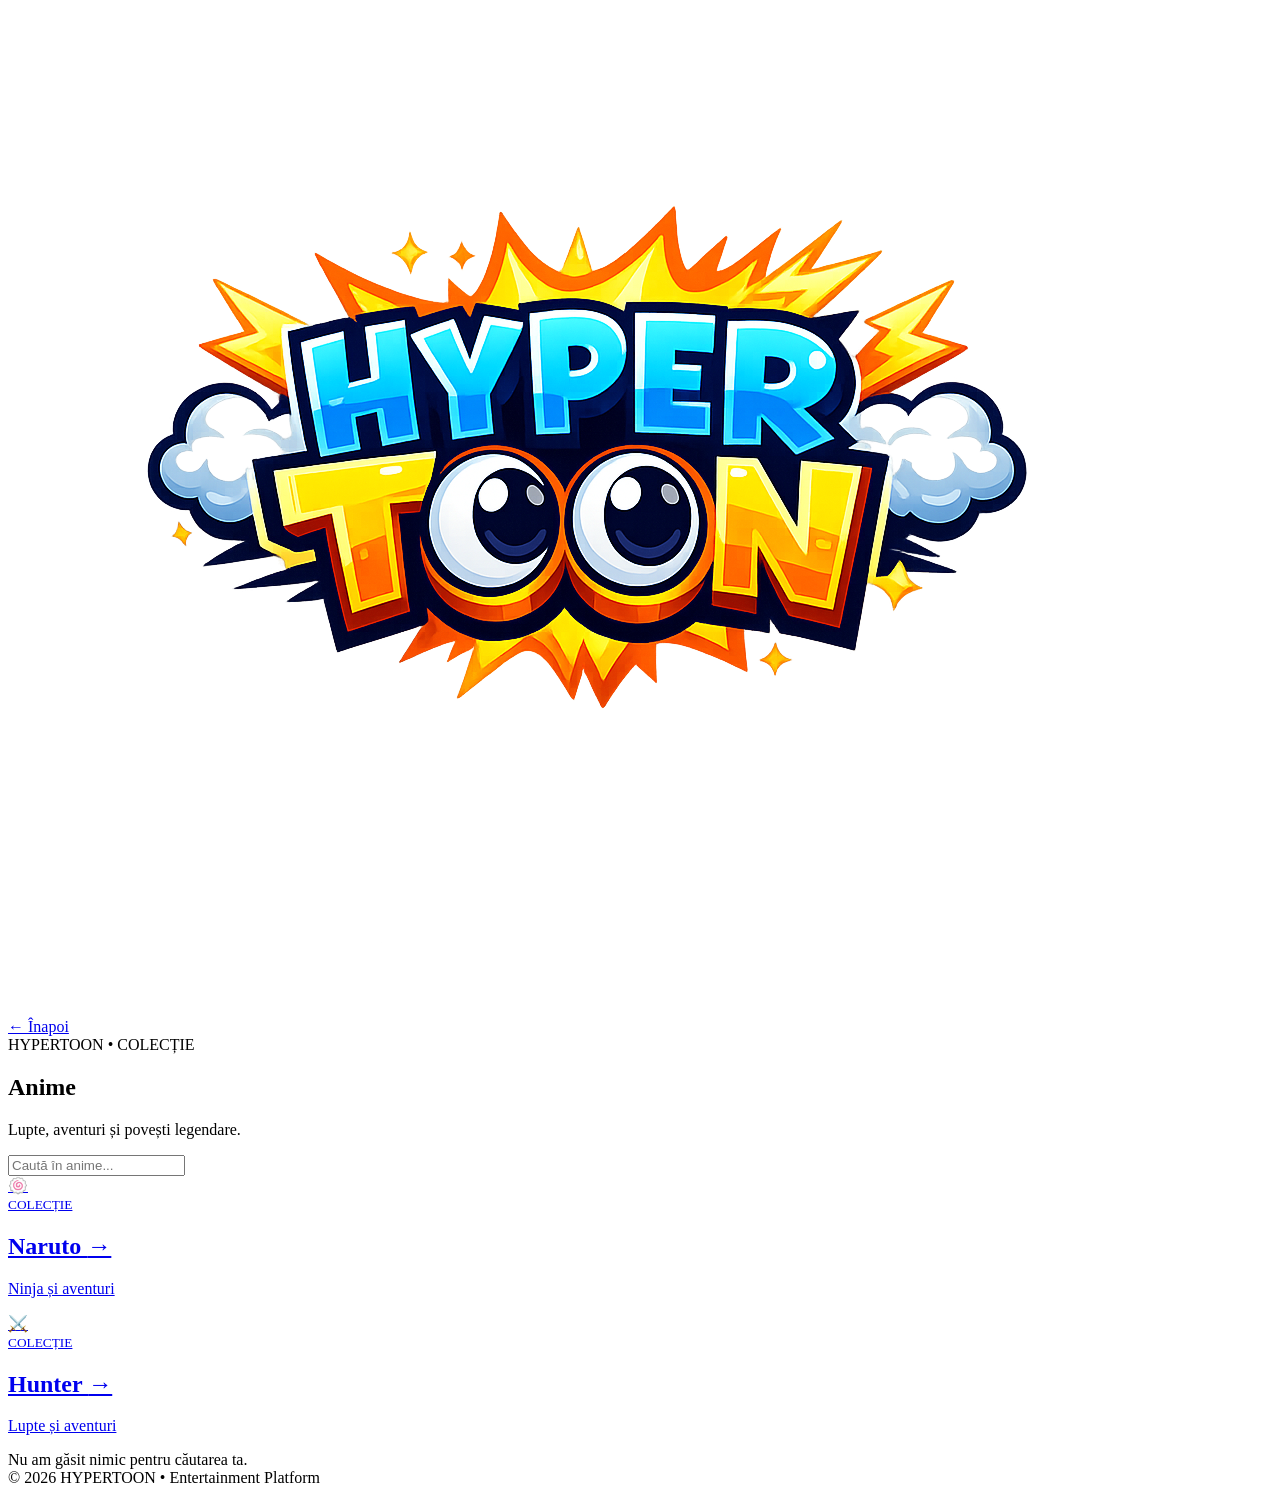
==== anime.html @ 8a5eeb65 "Add files via upload" ====
<!DOCTYPE html>
<html lang="ro">
<head>
<meta charset="UTF-8">
<meta name="viewport" content="width=device-width, initial-scale=1.0">
<meta name="theme-color" content="#050505">
<meta name="description" content="HYPERTOON — Anime">
<title>HYPERTOON — Anime</title>
<link rel="icon" type="image/png" href="logo.png">
<link rel="stylesheet" href="category.css">
</head>
<body>
<header class="header">
    <a href="index.html" class="back" aria-label="Înapoi la pagina principală">← Înapoi</a>
    <a href="index.html" aria-label="HYPERTOON"><img src="logo.png" alt="HYPERTOON" class="logo"></a>
</header>

<main class="main">
    <section class="heading">
        <span class="eyebrow">HYPERTOON • COLECȚIE</span>
        <h1>Anime</h1>
        <p>Lupte, aventuri și povești legendare.</p>
    </section>

    <div class="tools">
        <input id="search" class="search" type="search" placeholder="Caută în anime..." aria-label="Caută">
    </div>

    <section id="grid" class="grid" aria-label="Anime">
        <a class="card" href="player.html?id=naruto" data-name="naruto">
    <div class="poster" aria-hidden="true">🍥</div>
    <div class="card-info">
        <small>COLECȚIE</small>
        <h2>Naruto <span class="arrow">→</span></h2>
        <p>Ninja și aventuri</p>
    </div>
</a>
<a class="card" href="player.html?id=hunter" data-name="hunter">
    <div class="poster" aria-hidden="true">⚔️</div>
    <div class="card-info">
        <small>COLECȚIE</small>
        <h2>Hunter <span class="arrow">→</span></h2>
        <p>Lupte și aventuri</p>
    </div>
</a>
    </section>
    <div id="empty" class="empty">Nu am găsit nimic pentru căutarea ta.</div>
</main>

<footer class="footer">© 2026 HYPERTOON • Entertainment Platform</footer>

<script>
const search = document.getElementById('search');
const cards = [...document.querySelectorAll('.card')];
const empty = document.getElementById('empty');

search.addEventListener('input', () => {
    const q = search.value.trim().toLowerCase();
    let visible = 0;
    cards.forEach(card => {
        const match = card.dataset.name.includes(q);
        card.style.display = match ? '' : 'none';
        if (match) visible++;
    });
    empty.style.display = visible ? 'none' : 'block';
});
</script>
</body>
</html>
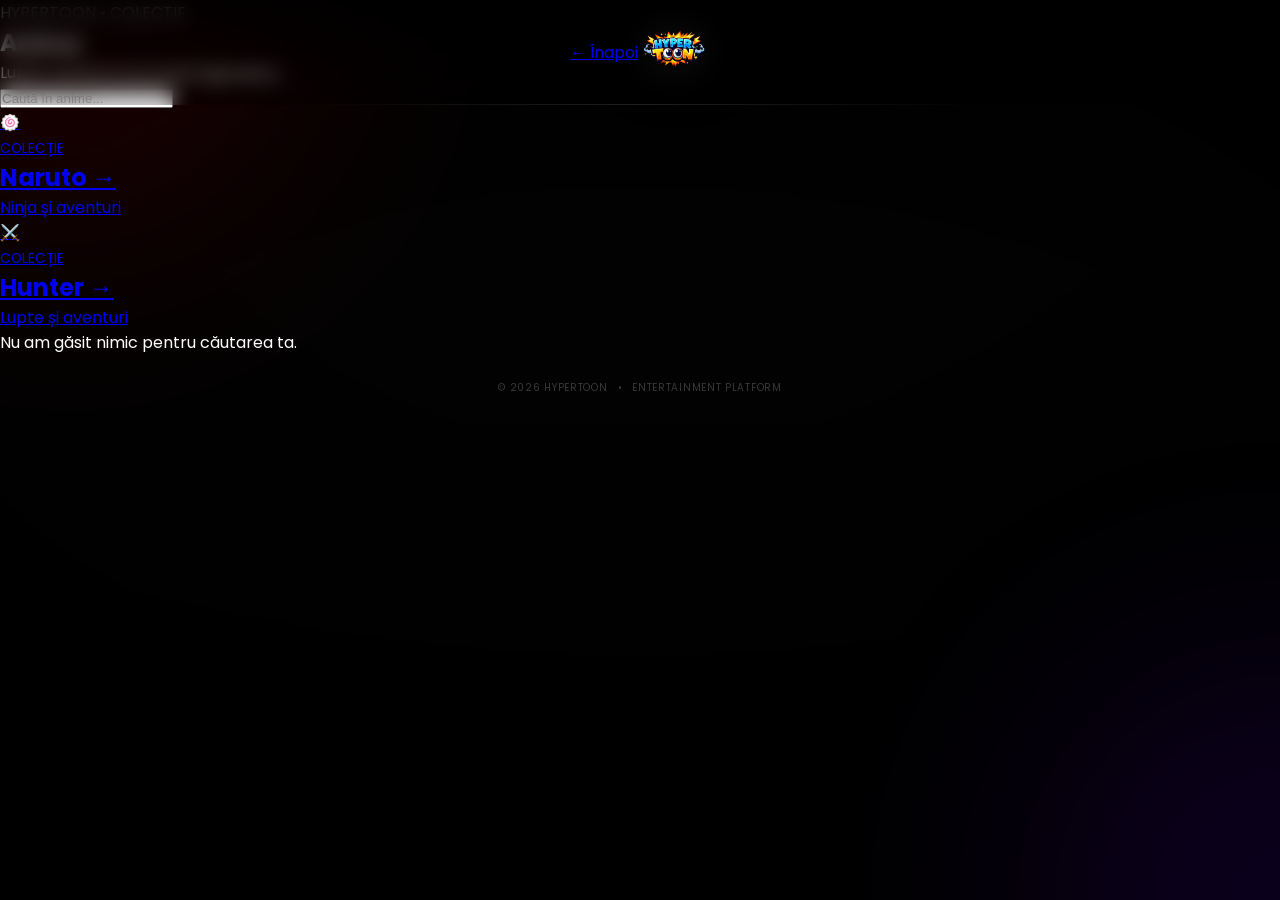
==== commit 506a804a: "Update anime.html" ====
--- a/anime.html
+++ b/anime.html
@@ -1,3 +1,4 @@
+
 <!DOCTYPE html>
 <html lang="ro">
 <head>
@@ -7,63 +8,76 @@
 <meta name="description" content="HYPERTOON — Anime">
 <title>HYPERTOON — Anime</title>
 <link rel="icon" type="image/png" href="logo.png">
-<link rel="stylesheet" href="category.css">
+<link rel="stylesheet" href="style.css">
 </head>
 <body>
+<div class="background"></div>
+<div class="background-overlay"></div>
+<div class="vignette"></div>
+<div class="glow glow-one"></div>
+<div class="glow glow-two"></div>
+
 <header class="header">
-    <a href="index.html" class="back" aria-label="Înapoi la pagina principală">← Înapoi</a>
-    <a href="index.html" aria-label="HYPERTOON"><img src="logo.png" alt="HYPERTOON" class="logo"></a>
+    <a href="index.html" class="page-back" aria-label="Înapoi la pagina principală">← Înapoi</a>
+    <a href="index.html" class="logo-link" aria-label="HYPERTOON">
+        <img src="logo.png" alt="HYPERTOON" class="logo">
+    </a>
+    <div class="header-line"></div>
 </header>
 
-<main class="main">
-    <section class="heading">
+
+<main class="collection-main">
+    <section class="collection-heading">
         <span class="eyebrow">HYPERTOON • COLECȚIE</span>
         <h1>Anime</h1>
         <p>Lupte, aventuri și povești legendare.</p>
     </section>
 
-    <div class="tools">
-        <input id="search" class="search" type="search" placeholder="Caută în anime..." aria-label="Caută">
+    <div class="collection-tools">
+        <input id="collectionSearch" class="collection-search" type="search"
+               placeholder="Caută în anime..." aria-label="Caută în anime">
     </div>
 
-    <section id="grid" class="grid" aria-label="Anime">
-        <a class="card" href="player.html?id=naruto" data-name="naruto">
-    <div class="poster" aria-hidden="true">🍥</div>
-    <div class="card-info">
-        <small>COLECȚIE</small>
-        <h2>Naruto <span class="arrow">→</span></h2>
-        <p>Ninja și aventuri</p>
-    </div>
-</a>
-<a class="card" href="player.html?id=hunter" data-name="hunter">
-    <div class="poster" aria-hidden="true">⚔️</div>
-    <div class="card-info">
-        <small>COLECȚIE</small>
-        <h2>Hunter <span class="arrow">→</span></h2>
-        <p>Lupte și aventuri</p>
-    </div>
-</a>
+    <section id="collectionGrid" class="collection-grid" aria-label="Anime">
+        
+        <a class="collection-card" href="player.html?id=naruto" data-name="naruto ninja și aventuri">
+            <div class="collection-poster" aria-hidden="true"><span>🍥</span></div>
+            <div class="collection-card-body">
+                <small>COLECȚIE</small>
+                <h2>Naruto <span class="collection-arrow">→</span></h2>
+                <p>Ninja și aventuri</p>
+            </div>
+        </a>
+        <a class="collection-card" href="player.html?id=hunter" data-name="hunter lupte și aventuri">
+            <div class="collection-poster" aria-hidden="true"><span>⚔️</span></div>
+            <div class="collection-card-body">
+                <small>COLECȚIE</small>
+                <h2>Hunter <span class="collection-arrow">→</span></h2>
+                <p>Lupte și aventuri</p>
+            </div>
+        </a>
     </section>
-    <div id="empty" class="empty">Nu am găsit nimic pentru căutarea ta.</div>
+    <div id="collectionEmpty" class="collection-empty">Nu am găsit nimic pentru căutarea ta.</div>
 </main>
 
-<footer class="footer">© 2026 HYPERTOON • Entertainment Platform</footer>
-
 <script>
-const search = document.getElementById('search');
-const cards = [...document.querySelectorAll('.card')];
-const empty = document.getElementById('empty');
+const search = document.getElementById('collectionSearch');
+const cards = [...document.querySelectorAll('.collection-card')];
+const empty = document.getElementById('collectionEmpty');
 
 search.addEventListener('input', () => {
     const q = search.value.trim().toLowerCase();
     let visible = 0;
     cards.forEach(card => {
         const match = card.dataset.name.includes(q);
-        card.style.display = match ? '' : 'none';
+        card.hidden = !match;
         if (match) visible++;
     });
     empty.style.display = visible ? 'none' : 'block';
 });
 </script>
+
+
+<footer class="footer">© 2026 HYPERTOON <span>•</span> Entertainment Platform</footer>
 </body>
 </html>
--- a/style.css
+++ b/style.css
@@ -0,0 +1,1066 @@
+@import url('https://fonts.googleapis.com/css2?family=Poppins:wght@300;400;500;600;700;800&display=swap');
+
+
+/* =========================================================
+   RESET
+========================================================= */
+
+* {
+    margin: 0;
+    padding: 0;
+    box-sizing: border-box;
+}
+
+html {
+    scroll-behavior: smooth;
+}
+
+body {
+    min-height: 100vh;
+
+    background: #050505;
+
+    color: #fff;
+
+    font-family: 'Poppins', sans-serif;
+
+    overflow-x: hidden;
+}
+
+
+/* =========================================================
+   BACKGROUND
+========================================================= */
+
+.background {
+    position: fixed;
+
+    inset: 0;
+
+    z-index: -5;
+
+    background-image: url("background.png");
+
+    background-size: cover;
+    background-position: center;
+    background-repeat: no-repeat;
+
+    transform: scale(1.04);
+
+    animation: backgroundZoom 18s ease-in-out infinite alternate;
+}
+
+.background-overlay {
+    position: fixed;
+
+    inset: 0;
+
+    z-index: -4;
+
+    background:
+        linear-gradient(
+            180deg,
+            rgba(0, 0, 0, .68) 0%,
+            rgba(0, 0, 0, .48) 30%,
+            rgba(0, 0, 0, .78) 72%,
+            rgba(0, 0, 0, .96) 100%
+        );
+}
+
+.vignette {
+    position: fixed;
+
+    inset: 0;
+
+    z-index: -3;
+
+    pointer-events: none;
+
+    background:
+        radial-gradient(
+            ellipse at center,
+            transparent 20%,
+            rgba(0, 0, 0, .25) 60%,
+            rgba(0, 0, 0, .85) 100%
+        );
+}
+
+@keyframes backgroundZoom {
+
+    from {
+        transform: scale(1.04);
+    }
+
+    to {
+        transform: scale(1.1);
+    }
+
+}
+
+
+/* =========================================================
+   DECORATIVE GLOWS
+========================================================= */
+
+.glow {
+    position: fixed;
+
+    width: 500px;
+    height: 500px;
+
+    border-radius: 50%;
+
+    filter: blur(130px);
+
+    opacity: .12;
+
+    pointer-events: none;
+
+    z-index: -2;
+}
+
+.glow-one {
+    top: -250px;
+    left: -180px;
+
+    background: #e50914;
+
+    animation: floatGlow 10s ease-in-out infinite alternate;
+}
+
+.glow-two {
+    right: -250px;
+    bottom: -250px;
+
+    background: #6d00ff;
+
+    animation: floatGlow 13s ease-in-out infinite alternate-reverse;
+}
+
+@keyframes floatGlow {
+
+    from {
+        transform: translate(0, 0);
+    }
+
+    to {
+        transform: translate(80px, 50px);
+    }
+
+}
+
+
+/* =========================================================
+   HEADER
+========================================================= */
+
+.header {
+    position: fixed;
+
+    top: 0;
+    left: 0;
+
+    width: 100%;
+
+    height: 105px;
+
+    display: flex;
+    align-items: center;
+    justify-content: center;
+
+    z-index: 100;
+
+    background:
+        linear-gradient(
+            180deg,
+            rgba(0, 0, 0, .82),
+            rgba(0, 0, 0, .18)
+        );
+
+    backdrop-filter: blur(10px);
+    -webkit-backdrop-filter: blur(10px);
+}
+
+.logo-link {
+    display: flex;
+
+    align-items: center;
+    justify-content: center;
+
+    text-decoration: none;
+}
+
+.logo {
+    width: auto;
+    height: 72px;
+
+    object-fit: contain;
+
+    filter:
+        drop-shadow(0 8px 25px rgba(0,0,0,.6))
+        drop-shadow(0 0 18px rgba(255,255,255,.08));
+
+    transition:
+        transform .3s ease,
+        filter .3s ease;
+}
+
+.logo:hover {
+    transform: scale(1.04);
+
+    filter:
+        drop-shadow(0 8px 25px rgba(0,0,0,.7))
+        drop-shadow(0 0 25px rgba(229,9,20,.2));
+}
+
+.header-line {
+    position: absolute;
+
+    bottom: 0;
+
+    left: 50%;
+
+    width: min(700px, 65%);
+
+    height: 1px;
+
+    transform: translateX(-50%);
+
+    background:
+        linear-gradient(
+            90deg,
+            transparent,
+            rgba(255,255,255,.12),
+            transparent
+        );
+}
+
+
+/* =========================================================
+   MAIN
+========================================================= */
+
+.main {
+
+    width: min(1250px, 92%);
+
+    margin: auto;
+
+    padding-top: 165px;
+    padding-bottom: 45px;
+
+    position: relative;
+}
+
+
+/* =========================================================
+   WELCOME
+========================================================= */
+
+.welcome {
+
+    text-align: center;
+
+    margin-bottom: 55px;
+
+    animation: fadeUp .9s ease both;
+}
+
+.welcome-badge {
+
+    display: inline-flex;
+
+    align-items: center;
+    gap: 9px;
+
+    padding: 8px 15px;
+
+    margin-bottom: 20px;
+
+    border-radius: 999px;
+
+    border: 1px solid rgba(255,255,255,.1);
+
+    background: rgba(255,255,255,.055);
+
+    backdrop-filter: blur(15px);
+    -webkit-backdrop-filter: blur(15px);
+
+    color: rgba(255,255,255,.72);
+
+    font-size: 11px;
+
+    font-weight: 700;
+
+    letter-spacing: 1.8px;
+
+    text-transform: uppercase;
+
+    box-shadow:
+        inset 0 1px 0 rgba(255,255,255,.05),
+        0 10px 30px rgba(0,0,0,.2);
+}
+
+.badge-dot {
+    width: 7px;
+    height: 7px;
+
+    border-radius: 50%;
+
+    background: #e50914;
+
+    box-shadow:
+        0 0 8px rgba(229,9,20,.9);
+
+    animation: pulse 1.8s ease-in-out infinite;
+}
+
+@keyframes pulse {
+
+    0%, 100% {
+        opacity: 1;
+        transform: scale(1);
+    }
+
+    50% {
+        opacity: .5;
+        transform: scale(.75);
+    }
+
+}
+
+.welcome h1 {
+
+    font-size: clamp(42px, 6vw, 76px);
+
+    line-height: 1.04;
+
+    font-weight: 800;
+
+    letter-spacing: -3px;
+
+    text-shadow:
+        0 8px 40px rgba(0,0,0,.75);
+}
+
+.welcome h1 span {
+
+    display: block;
+
+    background:
+        linear-gradient(
+            90deg,
+            #ffffff 0%,
+            #ffffff 38%,
+            #ff343f 65%,
+            #e50914 100%
+        );
+
+    -webkit-background-clip: text;
+    background-clip: text;
+
+    -webkit-text-fill-color: transparent;
+
+    color: transparent;
+}
+
+.subtitle {
+
+    max-width: 650px;
+
+    margin: 20px auto 0;
+
+    color: rgba(255,255,255,.62);
+
+    font-size: 16px;
+
+    line-height: 1.7;
+
+    font-weight: 400;
+}
+
+
+/* =========================================================
+   CATEGORY GRID
+========================================================= */
+
+.categories {
+
+    display: grid;
+
+    grid-template-columns: repeat(2, minmax(0, 1fr));
+
+    gap: 22px;
+
+    animation: fadeUp 1s .12s ease both;
+}
+
+
+/* =========================================================
+   CATEGORY CARD
+========================================================= */
+
+.category-card {
+
+    position: relative;
+
+    min-height: 245px;
+
+    overflow: hidden;
+
+    display: block;
+
+    text-decoration: none;
+
+    color: white;
+
+    border-radius: 25px;
+
+    border: 1px solid rgba(255,255,255,.1);
+
+    background:
+        linear-gradient(
+            135deg,
+            rgba(255,255,255,.09),
+            rgba(255,255,255,.025)
+        );
+
+    backdrop-filter: blur(18px);
+    -webkit-backdrop-filter: blur(18px);
+
+    box-shadow:
+        0 25px 70px rgba(0,0,0,.35),
+        inset 0 1px 0 rgba(255,255,255,.07);
+
+    cursor: pointer;
+
+    transition:
+        transform .35s cubic-bezier(.2,.8,.2,1),
+        border-color .35s ease,
+        box-shadow .35s ease;
+}
+
+.category-card:hover {
+
+    border-color: rgba(255,255,255,.25);
+
+    box-shadow:
+        0 35px 90px rgba(0,0,0,.6),
+        0 0 45px rgba(229,9,20,.12),
+        inset 0 1px 0 rgba(255,255,255,.12);
+
+}
+
+
+/* =========================================================
+   CARD BACKGROUND
+========================================================= */
+
+.card-background {
+
+    position: absolute;
+
+    inset: 0;
+
+    z-index: 0;
+
+    background:
+        radial-gradient(
+            circle at 85% 15%,
+            rgba(229,9,20,.22),
+            transparent 38%
+        ),
+        radial-gradient(
+            circle at 15% 90%,
+            rgba(255,255,255,.06),
+            transparent 40%
+        );
+
+    transition:
+        transform .6s ease,
+        opacity .4s ease;
+}
+
+.category-card:hover .card-background {
+    transform: scale(1.15);
+}
+
+
+/* =========================================================
+   CARD SHINE
+========================================================= */
+
+.card-shine {
+
+    position: absolute;
+
+    top: -100%;
+    left: -50%;
+
+    width: 55%;
+    height: 300%;
+
+    z-index: 2;
+
+    opacity: 0;
+
+    transform: rotate(25deg);
+
+    background:
+        linear-gradient(
+            90deg,
+            transparent,
+            rgba(255,255,255,.09),
+            transparent
+        );
+
+    transition:
+        left .8s ease,
+        opacity .4s ease;
+}
+
+.category-card:hover .card-shine {
+
+    left: 110%;
+
+    opacity: 1;
+}
+
+
+/* =========================================================
+   CARD CONTENT
+========================================================= */
+
+.category-content {
+
+    position: relative;
+
+    z-index: 3;
+
+    min-height: 245px;
+
+    padding: 35px;
+
+    display: flex;
+
+    align-items: center;
+
+    gap: 28px;
+}
+
+
+/* =========================================================
+   ICON
+========================================================= */
+
+.category-icon {
+
+    flex-shrink: 0;
+
+    width: 92px;
+    height: 92px;
+
+    display: flex;
+
+    align-items: center;
+    justify-content: center;
+
+    border-radius: 25px;
+
+    background:
+        linear-gradient(
+            145deg,
+            rgba(255,255,255,.15),
+            rgba(255,255,255,.04)
+        );
+
+    border: 1px solid rgba(255,255,255,.1);
+
+    box-shadow:
+        inset 0 1px 0 rgba(255,255,255,.1),
+        0 15px 35px rgba(0,0,0,.25);
+
+    transition:
+        transform .35s ease,
+        background .35s ease;
+}
+
+.category-icon span {
+
+    font-size: 43px;
+
+    filter:
+        drop-shadow(0 8px 12px rgba(0,0,0,.35));
+}
+
+.category-card:hover .category-icon {
+
+    transform:
+        scale(1.08)
+        rotate(-4deg);
+
+    background:
+        linear-gradient(
+            145deg,
+            rgba(255,255,255,.2),
+            rgba(255,255,255,.06)
+        );
+}
+
+
+/* =========================================================
+   CARD TEXT
+========================================================= */
+
+.category-info {
+    min-width: 0;
+}
+
+.category-small {
+
+    display: block;
+
+    margin-bottom: 5px;
+
+    color: rgba(255,255,255,.45);
+
+    font-size: 10px;
+
+    font-weight: 700;
+
+    letter-spacing: 2px;
+
+    text-transform: uppercase;
+}
+
+.category-info h2 {
+
+    font-size: 34px;
+
+    line-height: 1.1;
+
+    font-weight: 800;
+
+    letter-spacing: -.8px;
+
+    margin-bottom: 8px;
+
+    transition:
+        color .3s ease,
+        transform .3s ease;
+}
+
+.category-info p {
+
+    max-width: 330px;
+
+    color: rgba(255,255,255,.55);
+
+    font-size: 13px;
+
+    line-height: 1.65;
+
+    margin-bottom: 17px;
+}
+
+.explore {
+
+    display: inline-flex;
+
+    align-items: center;
+
+    gap: 9px;
+
+    color: rgba(255,255,255,.78);
+
+    font-size: 12px;
+
+    font-weight: 700;
+
+    text-transform: uppercase;
+
+    letter-spacing: 1px;
+
+    transition:
+        gap .3s ease,
+        color .3s ease;
+}
+
+.explore strong {
+
+    color: #e50914;
+
+    font-size: 18px;
+
+    line-height: 1;
+
+}
+
+.category-card:hover .explore {
+
+    gap: 15px;
+
+    color: white;
+}
+
+
+/* =========================================================
+   INDIVIDUAL CARD ACCENTS
+========================================================= */
+
+.card-desene:hover {
+    box-shadow:
+        0 35px 90px rgba(0,0,0,.6),
+        0 0 45px rgba(255,150,0,.1);
+}
+
+.card-anime:hover {
+    box-shadow:
+        0 35px 90px rgba(0,0,0,.6),
+        0 0 45px rgba(80,120,255,.13);
+}
+
+.card-filme:hover {
+    box-shadow:
+        0 35px 90px rgba(0,0,0,.6),
+        0 0 45px rgba(229,9,20,.15);
+}
+
+.card-seriale:hover {
+    box-shadow:
+        0 35px 90px rgba(0,0,0,.6),
+        0 0 45px rgba(130,70,255,.13);
+}
+
+
+/* =========================================================
+   BOTTOM INFO
+========================================================= */
+
+.bottom-info {
+
+    display: flex;
+
+    justify-content: center;
+    align-items: center;
+
+    gap: 12px;
+
+    margin-top: 35px;
+
+    color: rgba(255,255,255,.35);
+
+    font-size: 11px;
+
+    font-weight: 500;
+
+    letter-spacing: .3px;
+
+    animation: fadeUp 1s .25s ease both;
+}
+
+.bottom-info > span:first-child {
+
+    display: flex;
+
+    align-items: center;
+
+    gap: 7px;
+
+    color: rgba(255,255,255,.5);
+
+    font-weight: 700;
+}
+
+.status-dot {
+
+    width: 6px;
+    height: 6px;
+
+    border-radius: 50%;
+
+    background: #35d07f;
+
+    box-shadow:
+        0 0 8px rgba(53,208,127,.8);
+}
+
+.separator {
+    opacity: .4;
+}
+
+
+/* =========================================================
+   FOOTER
+========================================================= */
+
+.footer {
+
+    width: 100%;
+
+    padding: 25px 20px 30px;
+
+    display: flex;
+
+    align-items: center;
+    justify-content: center;
+
+    gap: 10px;
+
+    color: rgba(255,255,255,.22);
+
+    font-size: 10px;
+
+    letter-spacing: .7px;
+
+    text-transform: uppercase;
+}
+
+
+/* =========================================================
+   ANIMATIONS
+========================================================= */
+
+@keyframes fadeUp {
+
+    from {
+
+        opacity: 0;
+
+        transform: translateY(25px);
+
+    }
+
+    to {
+
+        opacity: 1;
+
+        transform: translateY(0);
+
+    }
+
+}
+
+
+/* =========================================================
+   TABLET
+========================================================= */
+
+@media (max-width: 850px) {
+
+    .header {
+        height: 90px;
+    }
+
+    .logo {
+        height: 60px;
+    }
+
+    .main {
+        padding-top: 135px;
+    }
+
+    .categories {
+        grid-template-columns: 1fr;
+    }
+
+    .category-card {
+        min-height: 215px;
+    }
+
+    .category-content {
+        min-height: 215px;
+    }
+
+}
+
+
+/* =========================================================
+   MOBILE
+========================================================= */
+
+@media (max-width: 600px) {
+
+    .header {
+        height: 80px;
+    }
+
+    .logo {
+        height: 52px;
+    }
+
+    .main {
+
+        width: calc(100% - 28px);
+
+        padding-top: 115px;
+        padding-bottom: 25px;
+    }
+
+    .welcome {
+
+        margin-bottom: 35px;
+    }
+
+    .welcome-badge {
+
+        font-size: 9px;
+
+        letter-spacing: 1.2px;
+
+        padding: 7px 12px;
+    }
+
+    .welcome h1 {
+
+        font-size: 40px;
+
+        letter-spacing: -1.8px;
+    }
+
+    .subtitle {
+
+        margin-top: 15px;
+
+        font-size: 13px;
+
+        padding: 0 10px;
+    }
+
+    .categories {
+
+        gap: 14px;
+    }
+
+    .category-card {
+
+        min-height: 175px;
+
+        border-radius: 20px;
+    }
+
+    .category-content {
+
+        min-height: 175px;
+
+        padding: 22px;
+
+        gap: 18px;
+    }
+
+    .category-icon {
+
+        width: 65px;
+        height: 65px;
+
+        border-radius: 18px;
+    }
+
+    .category-icon span {
+
+        font-size: 30px;
+    }
+
+    .category-info h2 {
+
+        font-size: 25px;
+
+        margin-bottom: 5px;
+    }
+
+    .category-info p {
+
+        display: none;
+    }
+
+    .category-small {
+
+        font-size: 8px;
+
+        letter-spacing: 1.5px;
+    }
+
+    .explore {
+
+        font-size: 9px;
+
+        letter-spacing: .8px;
+    }
+
+    .explore strong {
+
+        font-size: 15px;
+    }
+
+    .bottom-info {
+
+        flex-wrap: wrap;
+
+        margin-top: 25px;
+
+        font-size: 9px;
+    }
+
+    .footer {
+
+        font-size: 8px;
+
+        padding-bottom: 20px;
+    }
+
+}
+
+
+/* =========================================================
+   VERY SMALL PHONES
+========================================================= */
+
+@media (max-width: 380px) {
+
+    .welcome h1 {
+        font-size: 34px;
+    }
+
+    .category-content {
+
+        padding: 18px;
+
+        gap: 14px;
+    }
+
+    .category-icon {
+
+        width: 58px;
+        height: 58px;
+    }
+
+    .category-icon span {
+        font-size: 26px;
+    }
+
+    .category-info h2 {
+        font-size: 22px;
+    }
+
+}
+
+
+/* =========================================================
+   REDUCE MOTION
+========================================================= */
+
+@media (prefers-reduced-motion: reduce) {
+
+    *,
+    *::before,
+    *::after {
+
+        animation-duration: .01ms !important;
+        animation-iteration-count: 1 !important;
+
+        scroll-behavior: auto !important;
+
+        transition-duration: .01ms !important;
+    }
+
+}
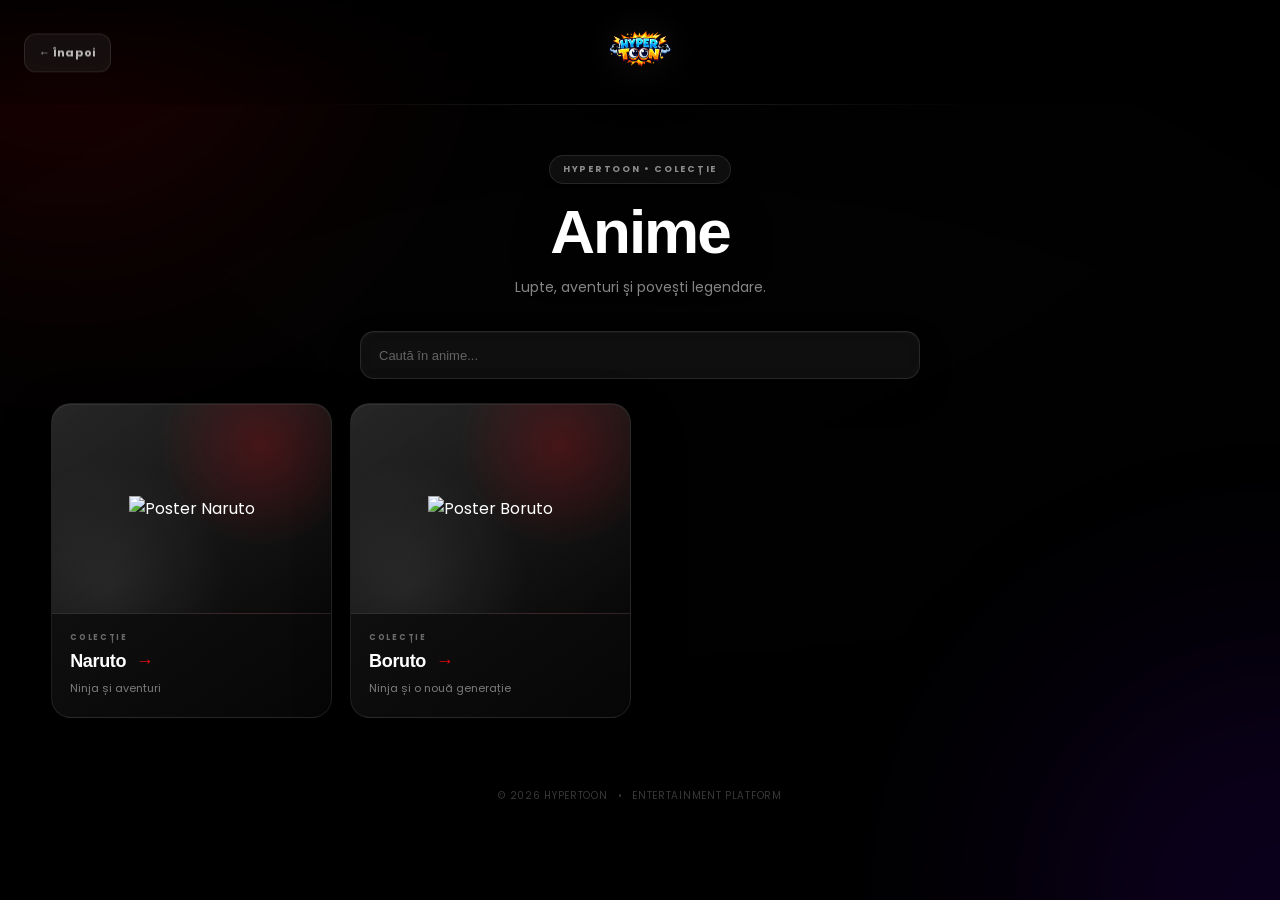
==== commit 998d8aea: "Update anime.html" ====
--- a/anime.html
+++ b/anime.html
@@ -1,6 +1,4 @@
 
-<!DOCTYPE html>
-<html lang="ro">
 <head>
 <meta charset="UTF-8">
 <meta name="viewport" content="width=device-width, initial-scale=1.0">
@@ -10,7 +8,9 @@
 <link rel="icon" type="image/png" href="logo.png">
 <link rel="stylesheet" href="style.css">
 </head>
+
 <body>
+
 <div class="background"></div>
 <div class="background-overlay"></div>
 <div class="vignette"></div>
@@ -18,66 +18,184 @@
 <div class="glow glow-two"></div>
 
 <header class="header">
-    <a href="index.html" class="page-back" aria-label="Înapoi la pagina principală">← Înapoi</a>
+    <a href="index.html" class="page-back" aria-label="Înapoi la pagina principală">
+        ← Înapoi
+    </a>
+
     <a href="index.html" class="logo-link" aria-label="HYPERTOON">
         <img src="logo.png" alt="HYPERTOON" class="logo">
     </a>
+
     <div class="header-line"></div>
 </header>
 
 
 <main class="collection-main">
+
     <section class="collection-heading">
         <span class="eyebrow">HYPERTOON • COLECȚIE</span>
+
         <h1>Anime</h1>
-        <p>Lupte, aventuri și povești legendare.</p>
+
+        <p>
+            Lupte, aventuri și povești legendare.
+        </p>
     </section>
 
+
     <div class="collection-tools">
-        <input id="collectionSearch" class="collection-search" type="search"
-               placeholder="Caută în anime..." aria-label="Caută în anime">
+
+        <input
+            id="collectionSearch"
+            class="collection-search"
+            type="search"
+            placeholder="Caută în anime..."
+            aria-label="Caută în anime"
+        >
+
     </div>
 
-    <section id="collectionGrid" class="collection-grid" aria-label="Anime">
-        
-        <a class="collection-card" href="player.html?id=naruto" data-name="naruto ninja și aventuri">
-            <div class="collection-poster" aria-hidden="true"><span>🍥</span></div>
+
+    <section
+        id="collectionGrid"
+        class="collection-grid"
+        aria-label="Anime"
+    >
+
+
+
+
+        <a
+            class="collection-card"
+            href="player.html?id=naruto"
+            data-name="naruto ninja aventuri"
+        >
+
+            <div class="collection-poster">
+
+                <img
+                    src="https://imgs.search.brave.com/VHblHTQFw5_XB_LkAOPbGlNoOzX1r9-yGMS4TqCr-TU/rs:fit:860:0:0:0/g:ce/aHR0cHM6Ly9jZG4x/MS5iaWdjb21tZXJj/ZS5jb20vcy1qM3B0/Y25tcTI1L2ltYWdl/cy9zdGVuY2lsLzg1/MHg4NTAvcHJvZHVj/dHMvMTUyOS8yOTU3/LzMyMjAtTmFydXRv/LVRlYW0tNy1Bbmlt/ZS0yNFgzNl9fMjQw/MzVfXzI1OTM0LjE2/Mjc1Nzg4ODcucG5n/P2M9Mg"
+                    alt="Poster Naruto"
+                    loading="lazy"
+                >
+
+            </div>
+
+
             <div class="collection-card-body">
+
                 <small>COLECȚIE</small>
-                <h2>Naruto <span class="collection-arrow">→</span></h2>
+
+                <h2>
+                    Naruto
+                    <span class="collection-arrow">→</span>
+                </h2>
+
                 <p>Ninja și aventuri</p>
-            </div>
+
+            </div>
+
         </a>
-        <a class="collection-card" href="player.html?id=hunter" data-name="hunter lupte și aventuri">
-            <div class="collection-poster" aria-hidden="true"><span>⚔️</span></div>
+
+
+
+
+
+        <a
+            class="collection-card"
+            href="player.html?id=boruto"
+            data-name="boruto naruto next generations ninja aventuri"
+        >
+
+            <div class="collection-poster">
+
+                <img
+                    src="https://imgs.search.brave.com/AMj7m-U4hwGPwuly3qQYrhkZWuh8yEcMiOzrSh9zrHo/rs:fit:860:0:0:0/g:ce/aHR0cHM6Ly90cmlw/cHlzdG9yZS5jb20v/Y2RuL3Nob3AvcHJv/ZHVjdHMvcG9zdGVy/cy1ib3J1dG8tbmFy/dXRvLW5leHQtZ2Vu/ZXJhdGlvbnMtY2hh/cmFjdGVycy1wb3N0/ZXItMTAyMzM3LTMx/MjM4NTc5OTQ1NTI1/LmpwZz92PTE2NDcy/ODc3MDEmd2lkdGg9/MTk0Ng"
+                    alt="Poster Boruto"
+                    loading="lazy"
+                >
+
+            </div>
+
+
             <div class="collection-card-body">
+
                 <small>COLECȚIE</small>
-                <h2>Hunter <span class="collection-arrow">→</span></h2>
-                <p>Lupte și aventuri</p>
-            </div>
+
+                <h2>
+                    Boruto
+                    <span class="collection-arrow">→</span>
+                </h2>
+
+                <p>Ninja și o nouă generație</p>
+
+            </div>
+
         </a>
+
+
     </section>
-    <div id="collectionEmpty" class="collection-empty">Nu am găsit nimic pentru căutarea ta.</div>
+
+
+    <div
+        id="collectionEmpty"
+        class="collection-empty"
+    >
+        Nu am găsit nimic pentru căutarea ta.
+    </div>
+
 </main>
 
+
+
 <script>
+
 const search = document.getElementById('collectionSearch');
-const cards = [...document.querySelectorAll('.collection-card')];
+
+const cards = [
+    ...document.querySelectorAll('.collection-card')
+];
+
 const empty = document.getElementById('collectionEmpty');
 
+
 search.addEventListener('input', () => {
-    const q = search.value.trim().toLowerCase();
+
+    const q = search.value
+        .trim()
+        .toLowerCase();
+
     let visible = 0;
+
+
     cards.forEach(card => {
-        const match = card.dataset.name.includes(q);
+
+        const match =
+            card.dataset.name.includes(q);
+
         card.hidden = !match;
-        if (match) visible++;
+
+        if (match) {
+            visible++;
+        }
+
     });
-    empty.style.display = visible ? 'none' : 'block';
+
+
+    empty.style.display =
+        visible ? 'none' : 'block';
+
 });
+
 </script>
 
 
-<footer class="footer">© 2026 HYPERTOON <span>•</span> Entertainment Platform</footer>
+
+<footer class="footer">
+    © 2026 HYPERTOON
+    <span>•</span>
+    Entertainment Platform
+</footer>
+
+
 </body>
-</html>
--- a/style.css
+++ b/style.css
@@ -1064,3 +1064,348 @@
     }
 
 }
+
+
+/* =========================================================
+   HYPERTOON SUBPAGES
+   Extensie compatibilă cu stilul existent — nu înlocuiește
+   regulile homepage-ului de mai sus.
+========================================================= */
+
+.page-back {
+    position: absolute;
+    left: 24px;
+    top: 50%;
+    transform: translateY(-50%);
+    display: inline-flex;
+    align-items: center;
+    gap: 8px;
+    color: rgba(255,255,255,.72);
+    text-decoration: none;
+    padding: 10px 14px;
+    border: 1px solid rgba(255,255,255,.10);
+    border-radius: 12px;
+    background: rgba(255,255,255,.055);
+    backdrop-filter: blur(15px);
+    -webkit-backdrop-filter: blur(15px);
+    font-size: 11px;
+    font-weight: 700;
+    letter-spacing: .6px;
+    transition: .25s ease;
+}
+.page-back:hover {
+    color: #fff;
+    border-color: rgba(255,255,255,.22);
+    background: rgba(255,255,255,.09);
+    transform: translateY(-50%) translateX(2px);
+}
+
+.collection-main {
+    width: min(1250px, 92%);
+    margin: auto;
+    padding-top: 155px;
+    padding-bottom: 45px;
+    position: relative;
+}
+
+.collection-heading {
+    text-align: center;
+    margin-bottom: 32px;
+    animation: fadeUp .8s ease both;
+}
+.collection-heading .eyebrow {
+    display: inline-flex;
+    align-items: center;
+    padding: 7px 13px;
+    margin-bottom: 15px;
+    border-radius: 999px;
+    border: 1px solid rgba(255,255,255,.1);
+    background: rgba(255,255,255,.055);
+    color: rgba(255,255,255,.52);
+    font-size: 9px;
+    font-weight: 700;
+    letter-spacing: 1.7px;
+    text-transform: uppercase;
+}
+.collection-heading h1 {
+    font-size: clamp(38px, 5vw, 62px);
+    line-height: 1.05;
+    font-weight: 800;
+    letter-spacing: -2px;
+    margin: 0;
+    text-shadow: 0 8px 40px rgba(0,0,0,.65);
+}
+.collection-heading p {
+    max-width: 620px;
+    margin: 12px auto 0;
+    color: rgba(255,255,255,.52);
+    font-size: 14px;
+    line-height: 1.65;
+}
+
+.collection-tools {
+    display: flex;
+    justify-content: center;
+    margin: 0 auto 24px;
+}
+.collection-search {
+    width: min(560px, 100%);
+    height: 48px;
+    padding: 0 18px;
+    border: 1px solid rgba(255,255,255,.10);
+    border-radius: 14px;
+    outline: none;
+    background: rgba(255,255,255,.055);
+    color: #fff;
+    font: 500 13px 'Poppins', sans-serif;
+    backdrop-filter: blur(15px);
+    -webkit-backdrop-filter: blur(15px);
+    box-shadow: inset 0 1px 0 rgba(255,255,255,.04), 0 15px 35px rgba(0,0,0,.18);
+    transition: .25s ease;
+}
+.collection-search::placeholder { color: rgba(255,255,255,.35); }
+.collection-search:focus {
+    border-color: rgba(229,9,20,.45);
+    box-shadow: 0 0 0 3px rgba(229,9,20,.08), 0 15px 35px rgba(0,0,0,.25);
+}
+
+.collection-grid {
+    display: grid;
+    grid-template-columns: repeat(4, minmax(0, 1fr));
+    gap: 18px;
+    animation: fadeUp .9s .08s ease both;
+}
+
+.collection-card {
+    position: relative;
+    min-width: 0;
+    overflow: hidden;
+    display: flex;
+    flex-direction: column;
+    text-decoration: none;
+    color: #fff;
+    border-radius: 20px;
+    border: 1px solid rgba(255,255,255,.09);
+    background: linear-gradient(145deg, rgba(255,255,255,.085), rgba(255,255,255,.025));
+    backdrop-filter: blur(18px);
+    -webkit-backdrop-filter: blur(18px);
+    box-shadow: 0 22px 55px rgba(0,0,0,.32), inset 0 1px 0 rgba(255,255,255,.06);
+    transition: transform .3s cubic-bezier(.2,.8,.2,1), border-color .3s ease, box-shadow .3s ease;
+}
+.collection-card:hover {
+    transform: translateY(-6px);
+    border-color: rgba(255,255,255,.20);
+    box-shadow: 0 30px 70px rgba(0,0,0,.52), 0 0 35px rgba(229,9,20,.08), inset 0 1px 0 rgba(255,255,255,.10);
+}
+.collection-poster {
+    position: relative;
+    min-height: 210px;
+    display: flex;
+    align-items: center;
+    justify-content: center;
+    overflow: hidden;
+    background:
+        radial-gradient(circle at 75% 20%, rgba(229,9,20,.22), transparent 38%),
+        radial-gradient(circle at 20% 85%, rgba(255,255,255,.07), transparent 42%),
+        linear-gradient(145deg, rgba(255,255,255,.07), rgba(0,0,0,.10));
+    border-bottom: 1px solid rgba(255,255,255,.07);
+}
+.collection-poster span {
+    font-size: 58px;
+    filter: drop-shadow(0 12px 20px rgba(0,0,0,.45));
+    transition: transform .35s ease;
+}
+.collection-card:hover .collection-poster span {
+    transform: scale(1.10) rotate(-3deg);
+}
+.collection-card-body {
+    padding: 18px 18px 20px;
+}
+.collection-card-body small {
+    display: block;
+    margin-bottom: 7px;
+    color: rgba(255,255,255,.38);
+    font-size: 8px;
+    font-weight: 700;
+    letter-spacing: 1.7px;
+    text-transform: uppercase;
+}
+.collection-card-body h2 {
+    margin: 0 0 7px;
+    font-size: 18px;
+    line-height: 1.2;
+    font-weight: 800;
+    letter-spacing: -.35px;
+}
+.collection-card-body p {
+    margin: 0;
+    color: rgba(255,255,255,.46);
+    font-size: 11px;
+    line-height: 1.55;
+}
+.collection-arrow {
+    color: #e50914;
+    margin-left: 5px;
+}
+.collection-empty {
+    display: none;
+    text-align: center;
+    margin: 35px 0 10px;
+    color: rgba(255,255,255,.40);
+    font-size: 12px;
+}
+
+.player-main {
+    width: min(1250px, 92%);
+    margin: auto;
+    padding-top: 135px;
+    padding-bottom: 45px;
+}
+.player-top {
+    display: flex;
+    align-items: center;
+    justify-content: space-between;
+    gap: 15px;
+    margin-bottom: 18px;
+}
+.player-title {
+    color: rgba(255,255,255,.62);
+    font-size: 14px;
+    font-weight: 700;
+    text-align: right;
+}
+.player-shell {
+    position: relative;
+    width: 100%;
+    padding-top: 56.25%;
+    background: #000;
+    border: 1px solid rgba(255,255,255,.09);
+    border-radius: 20px;
+    overflow: hidden;
+    box-shadow: 0 30px 85px rgba(0,0,0,.58), inset 0 1px 0 rgba(255,255,255,.05);
+}
+.player-shell iframe {
+    position: absolute;
+    inset: 0;
+    width: 100%;
+    height: 100%;
+    border: 0;
+}
+.season-block {
+    margin-top: 34px;
+}
+.season-heading {
+    display: flex;
+    align-items: center;
+    gap: 12px;
+    margin-bottom: 14px;
+}
+.season-heading h2 {
+    margin: 0;
+    font-size: 24px;
+    font-weight: 800;
+    letter-spacing: -.6px;
+}
+.season-heading span {
+    color: rgba(255,255,255,.35);
+    font-size: 10px;
+    font-weight: 700;
+    letter-spacing: 1px;
+    text-transform: uppercase;
+}
+.episode-grid {
+    display: grid;
+    grid-template-columns: repeat(auto-fill, minmax(105px, 1fr));
+    gap: 10px;
+}
+.episode-card {
+    min-height: 58px;
+    padding: 10px 8px;
+    border: 1px solid rgba(255,255,255,.08);
+    border-radius: 13px;
+    background: rgba(255,255,255,.045);
+    color: #fff;
+    font: 700 11px 'Poppins', sans-serif;
+    cursor: pointer;
+    transition: transform .22s ease, background .22s ease, border-color .22s ease;
+}
+.episode-card:hover {
+    transform: translateY(-2px);
+    border-color: rgba(255,255,255,.18);
+    background: rgba(255,255,255,.08);
+}
+.episode-card.active {
+    background: #e50914;
+    border-color: #e50914;
+    box-shadow: 0 10px 25px rgba(229,9,20,.22);
+}
+.episode-card.disabled {
+    opacity: .38;
+    cursor: not-allowed;
+}
+.episode-card.disabled:hover {
+    transform: none;
+}
+.episode-card small {
+    display: block;
+    margin-top: 4px;
+    color: #ffad33;
+    font-size: 8px;
+    letter-spacing: .3px;
+}
+.player-note {
+    margin-top: 20px;
+    color: rgba(255,255,255,.30);
+    text-align: center;
+    font-size: 10px;
+    line-height: 1.6;
+}
+
+@media (max-width: 1000px) {
+    .collection-grid { grid-template-columns: repeat(3, minmax(0, 1fr)); }
+}
+@media (max-width: 850px) {
+    .page-back { left: 14px; }
+    .collection-main, .player-main {
+        width: min(92%, 720px);
+        padding-top: 130px;
+    }
+    .collection-grid { grid-template-columns: repeat(2, minmax(0, 1fr)); }
+}
+@media (max-width: 600px) {
+    .page-back {
+        left: 10px;
+        padding: 8px 10px;
+        font-size: 9px;
+    }
+    .collection-main, .player-main {
+        width: calc(100% - 28px);
+        padding-top: 110px;
+        padding-bottom: 25px;
+    }
+    .collection-heading { margin-bottom: 25px; }
+    .collection-heading h1 { font-size: 38px; letter-spacing: -1.5px; }
+    .collection-heading p { font-size: 12px; }
+    .collection-search { height: 44px; font-size: 12px; }
+    .collection-grid { grid-template-columns: 1fr 1fr; gap: 12px; }
+    .collection-poster { min-height: 150px; }
+    .collection-poster span { font-size: 43px; }
+    .collection-card-body { padding: 14px; }
+    .collection-card-body h2 { font-size: 15px; }
+    .collection-card-body p { font-size: 10px; }
+    .player-top { margin-bottom: 12px; }
+    .player-title { font-size: 11px; }
+    .player-shell { border-radius: 15px; }
+    .season-heading h2 { font-size: 20px; }
+    .episode-grid { grid-template-columns: repeat(4, 1fr); gap: 7px; }
+    .episode-card { min-height: 52px; padding: 9px 4px; font-size: 9px; }
+}
+@media (max-width: 380px) {
+    .collection-grid { gap: 9px; }
+    .collection-poster { min-height: 130px; }
+    .collection-poster span { font-size: 37px; }
+    .collection-card-body { padding: 12px; }
+    .collection-card-body h2 { font-size: 13px; }
+    .collection-card-body p { display: none; }
+}
+
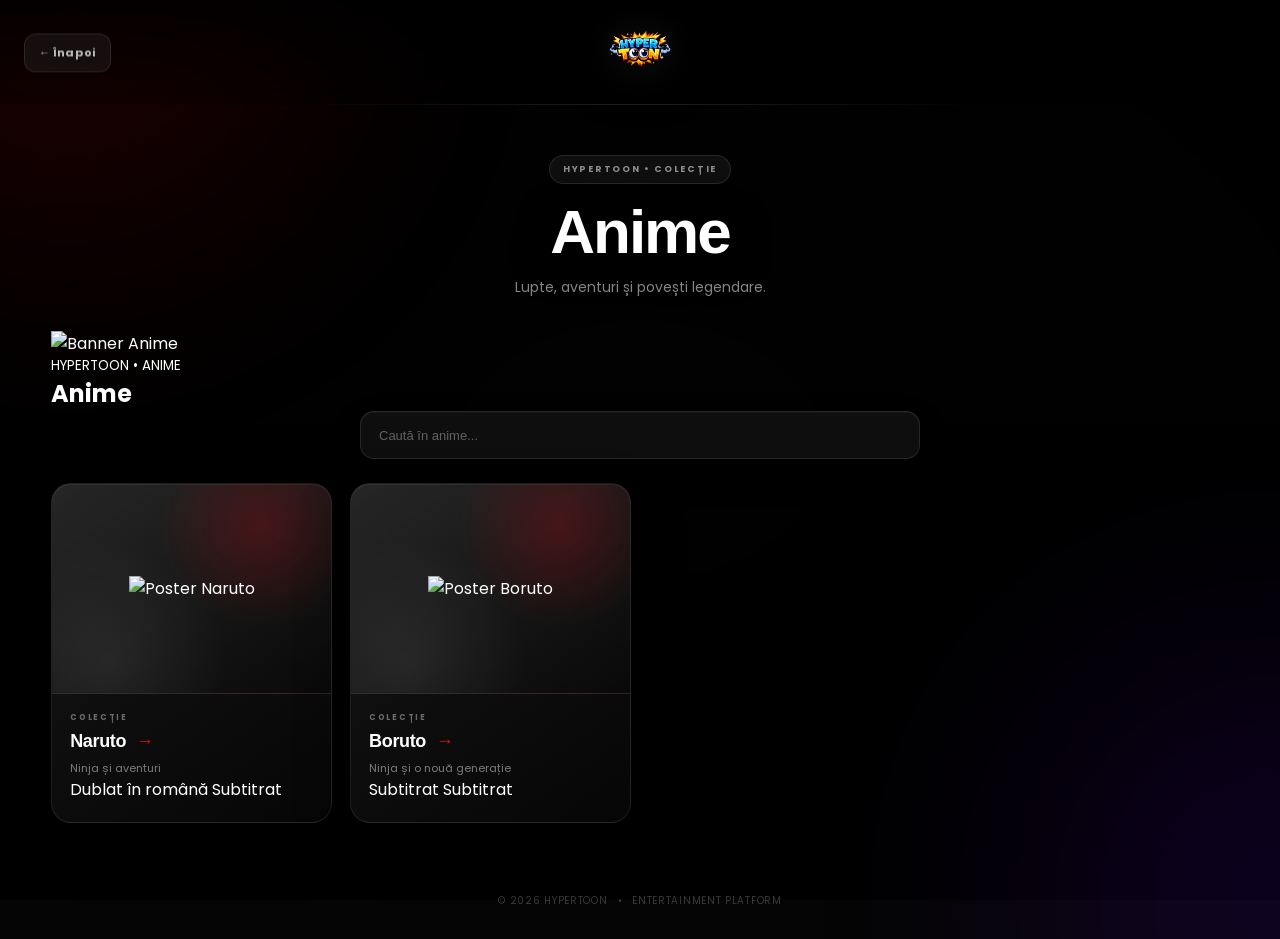
==== commit ad0a14f9: "Update anime.html" ====
--- a/anime.html
+++ b/anime.html
@@ -8,9 +8,7 @@
 <link rel="icon" type="image/png" href="logo.png">
 <link rel="stylesheet" href="style.css">
 </head>
-
 <body>
-
 <div class="background"></div>
 <div class="background-overlay"></div>
 <div class="vignette"></div>
@@ -18,184 +16,89 @@
 <div class="glow glow-two"></div>
 
 <header class="header">
-    <a href="index.html" class="page-back" aria-label="Înapoi la pagina principală">
-        ← Înapoi
-    </a>
-
+    <a href="index.html" class="page-back" aria-label="Înapoi la pagina principală">← Înapoi</a>
     <a href="index.html" class="logo-link" aria-label="HYPERTOON">
         <img src="logo.png" alt="HYPERTOON" class="logo">
     </a>
-
     <div class="header-line"></div>
 </header>
 
 
 <main class="collection-main">
-
     <section class="collection-heading">
         <span class="eyebrow">HYPERTOON • COLECȚIE</span>
-
         <h1>Anime</h1>
-
-        <p>
-            Lupte, aventuri și povești legendare.
-        </p>
+        <p>Lupte, aventuri și povești legendare.</p>
     </section>
 
+    <section class="collection-banner" aria-label="Banner Anime">
+        <img src="https://media.discordapp.net/attachments/1153942954650648657/1554725436616089640/content.png?backend=b2&ex=6abdee65&is=6abc9ce5&hm=25520c7500d7a9508958bfea8cb44ad58cd975b271f0d87c5fc1b8f1486e04ca&=&format=webp&quality=lossless&width=640&height=256" alt="Banner Anime" loading="eager">
+        <div class="collection-banner-content">
+            <small>HYPERTOON • ANIME</small>
+            <h2>Anime</h2>
+
+        </div>
+    </section>
 
     <div class="collection-tools">
-
-        <input
-            id="collectionSearch"
-            class="collection-search"
-            type="search"
-            placeholder="Caută în anime..."
-            aria-label="Caută în anime"
-        >
-
+        <input id="collectionSearch" class="collection-search" type="search"
+               placeholder="Caută în anime..." aria-label="Caută în anime">
     </div>
 
+    <section id="collectionGrid" class="collection-grid" aria-label="Anime">
 
-    <section
-        id="collectionGrid"
-        class="collection-grid"
-        aria-label="Anime"
-    >
-
-
-
-
-        <a
-            class="collection-card"
-            href="player.html?id=naruto"
-            data-name="naruto ninja aventuri"
-        >
-
+        <a class="collection-card" href="player.html?id=naruto" data-name="naruto ninja aventuri">
             <div class="collection-poster">
-
-                <img
-                    src="https://imgs.search.brave.com/VHblHTQFw5_XB_LkAOPbGlNoOzX1r9-yGMS4TqCr-TU/rs:fit:860:0:0:0/g:ce/aHR0cHM6Ly9jZG4x/MS5iaWdjb21tZXJj/ZS5jb20vcy1qM3B0/Y25tcTI1L2ltYWdl/cy9zdGVuY2lsLzg1/MHg4NTAvcHJvZHVj/dHMvMTUyOS8yOTU3/LzMyMjAtTmFydXRv/LVRlYW0tNy1Bbmlt/ZS0yNFgzNl9fMjQw/MzVfXzI1OTM0LjE2/Mjc1Nzg4ODcucG5n/P2M9Mg"
-                    alt="Poster Naruto"
-                    loading="lazy"
-                >
-
+                <img src="https://imgs.search.brave.com/1_9cZrmjZ28rJ-ZC2mf6euoDNyEW6bjBhOeMb5INHdU/rs:fit:860:0:0:0/g:ce/aHR0cHM6Ly93d3cu/ZG96YWFuaW1hdGEu/bmV0L3dwLWNvbnRl/bnQvdXBsb2Fkcy8y/MDE5LzAzL25hcnV0/by5qcGc" alt="Poster Naruto" loading="lazy">
             </div>
-
-
             <div class="collection-card-body">
-
                 <small>COLECȚIE</small>
-
-                <h2>
-                    Naruto
-                    <span class="collection-arrow">→</span>
-                </h2>
-
+                <h2>Naruto <span class="collection-arrow">→</span></h2>
                 <p>Ninja și aventuri</p>
-
+                <div class="collection-badges">
+                    <span class="collection-badge romana">Dublat în română</span>
+                    <span class="collection-badge subtitrat">Subtitrat</span>
+                </div>
             </div>
-
         </a>
 
-
-
-
-
-        <a
-            class="collection-card"
-            href="player.html?id=boruto"
-            data-name="boruto naruto next generations ninja aventuri"
-        >
-
+        <a class="collection-card" href="player.html?id=boruto" data-name="boruto naruto next generations ninja aventuri">
             <div class="collection-poster">
-
-                <img
-                    src="https://imgs.search.brave.com/AMj7m-U4hwGPwuly3qQYrhkZWuh8yEcMiOzrSh9zrHo/rs:fit:860:0:0:0/g:ce/aHR0cHM6Ly90cmlw/cHlzdG9yZS5jb20v/Y2RuL3Nob3AvcHJv/ZHVjdHMvcG9zdGVy/cy1ib3J1dG8tbmFy/dXRvLW5leHQtZ2Vu/ZXJhdGlvbnMtY2hh/cmFjdGVycy1wb3N0/ZXItMTAyMzM3LTMx/MjM4NTc5OTQ1NTI1/LmpwZz92PTE2NDcy/ODc3MDEmd2lkdGg9/MTk0Ng"
-                    alt="Poster Boruto"
-                    loading="lazy"
-                >
-
+                <img src="https://imgs.search.brave.com/nPhUWmjY7ccY7cgsmWwauPsxiBU-fzI0fe9Bby35CWU/rs:fit:860:0:0:0/g:ce/aHR0cHM6Ly9pbWFn/ZXMuanVzdHdhdGNo/LmNvbS9iYWNrZHJv/cC8zMjQ5ODk4MDUv/czY0MC9ib3J1dG8t/bmFydXRvLW5leHQt/Z2VuZXJhdGlvbnMu/anBn" alt="Poster Boruto" loading="lazy">
             </div>
-
-
             <div class="collection-card-body">
-
                 <small>COLECȚIE</small>
-
-                <h2>
-                    Boruto
-                    <span class="collection-arrow">→</span>
-                </h2>
-
+                <h2>Boruto <span class="collection-arrow">→</span></h2>
                 <p>Ninja și o nouă generație</p>
-
+                <div class="collection-badges">
+                    <span class="collection-badge romana">Subtitrat</span>
+                    <span class="collection-badge subtitrat">Subtitrat</span>
+                </div>
             </div>
-
         </a>
 
-
     </section>
-
-
-    <div
-        id="collectionEmpty"
-        class="collection-empty"
-    >
-        Nu am găsit nimic pentru căutarea ta.
-    </div>
-
+    <div id="collectionEmpty" class="collection-empty">Nu am găsit nimic pentru căutarea ta.</div>
 </main>
 
-
-
 <script>
-
 const search = document.getElementById('collectionSearch');
-
-const cards = [
-    ...document.querySelectorAll('.collection-card')
-];
-
+const cards = [...document.querySelectorAll('.collection-card')];
 const empty = document.getElementById('collectionEmpty');
 
-
 search.addEventListener('input', () => {
-
-    const q = search.value
-        .trim()
-        .toLowerCase();
-
+    const q = search.value.trim().toLowerCase();
     let visible = 0;
-
-
     cards.forEach(card => {
-
-        const match =
-            card.dataset.name.includes(q);
-
+        const match = card.dataset.name.includes(q);
         card.hidden = !match;
-
-        if (match) {
-            visible++;
-        }
-
+        if (match) visible++;
     });
-
-
-    empty.style.display =
-        visible ? 'none' : 'block';
-
+    empty.style.display = visible ? 'none' : 'block';
 });
-
 </script>
 
 
+<footer class="footer">© 2026 HYPERTOON <span>•</span> Entertainment Platform</footer>
+</body>
 
-<footer class="footer">
-    © 2026 HYPERTOON
-    <span>•</span>
-    Entertainment Platform
-</footer>
-
-
-</body>
